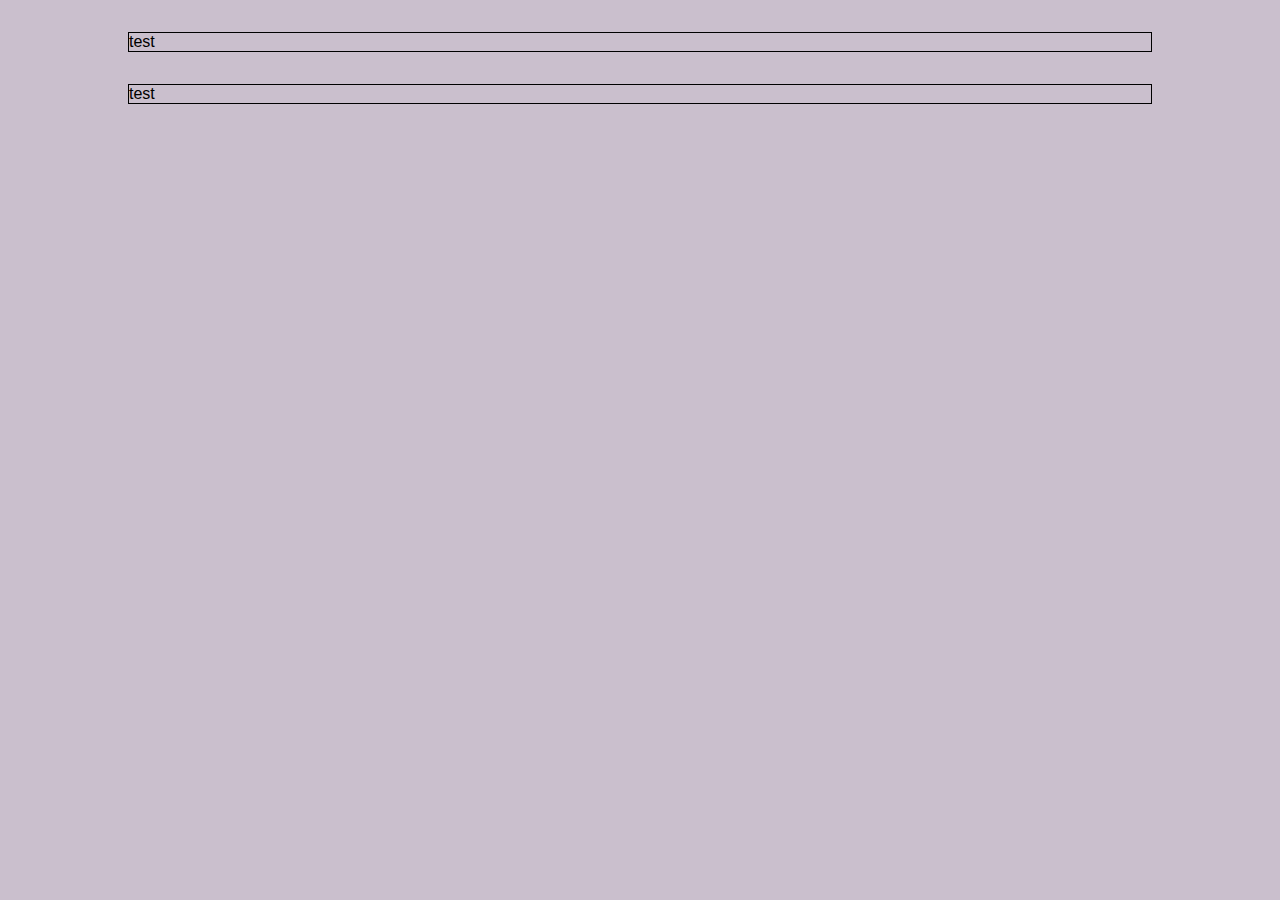
==== index.html @ 38efa1f1 "1" ====
<!DOCTYPE html>
<html lang="en">
<head>
    <meta charset="UTF-8">
    <meta name="viewport" content="width=device-width, initial-scale=1.0">
    <title>CV</title>
    <link rel="stylesheet" href="style.css">
</head>
<body>
    <section>
        <div>test</div>
        <div></div>
    </section>
    <nav></nav>
    <section>test</section>
</body>
</html>
---- style.css ----
body{
    margin: 0;
    background-color: #cabfcd;
}

section{
    border: 1px solid black;
    margin: 2em 10%;
    font-family:'Trebuchet MS', 'Lucida Sans Unicode', 'Lucida Grande', 'Lucida Sans', Arial, sans-serif;
}

.topContainer{
    display: grid;
}

.topItem{
    background-color: aliceblue;
}
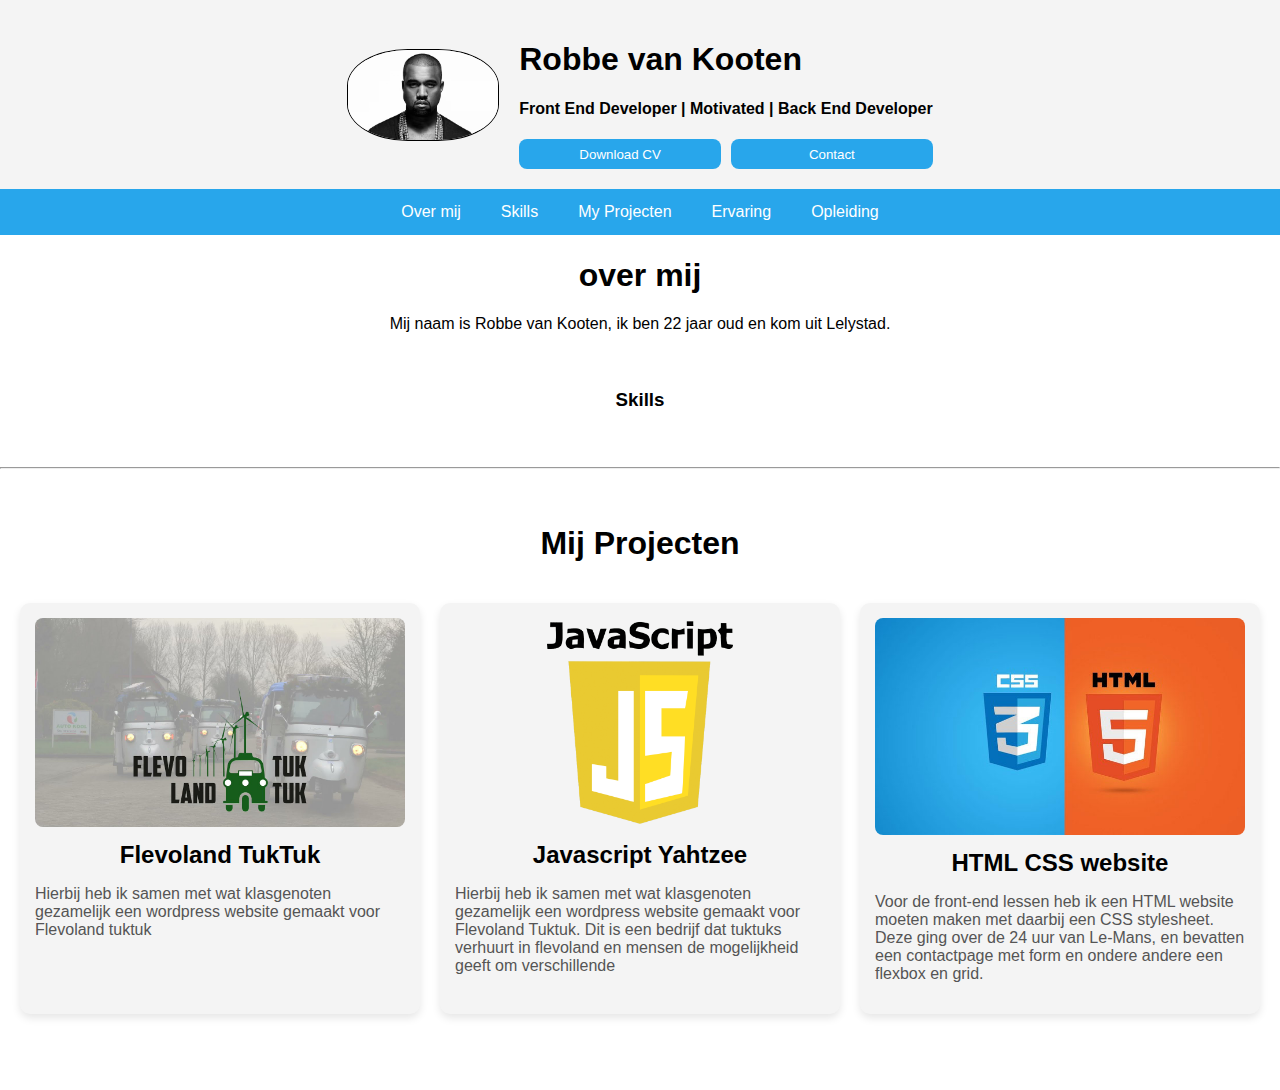
==== commit 00d811f5: "CV Website begin" ====
--- a/index.html
+++ b/index.html
@@ -1,17 +1,77 @@
 <!DOCTYPE html>
 <html lang="en">
-<head>
-    <meta charset="UTF-8">
-    <meta name="viewport" content="width=device-width, initial-scale=1.0">
-    <title>CV</title>
-    <link rel="stylesheet" href="style.css">
-</head>
-<body>
+  <head>
+    <meta charset="UTF-8" />
+    <meta name="viewport" content="width=device-width, initial-scale=1.0" />
+    <title>Simple Webpage</title>
+    <link rel="stylesheet" href="style.css" />
+  </head>
+  <body>
+    <header>
+      <div class="header">
+        <img src="Kanye.jpg" alt="Placeholder Image" />
+        <div class="header-text">
+          <h1>Robbe van Kooten</h1>
+          <h4>Front End Developer | Motivated | Back End Developer</h4>
+          <div class="headercontainer">
+            <button>Download CV</button>
+            <button>Contact</button>
+          </div>
+        </div>
+      </div>
+    </header>
+
     <section>
-        <div>test</div>
-        <div></div>
+      <div class="navbar">
+        <a href="#overmij">Over mij</a>
+        <a href="#skills">Skills</a>
+        <a href="#projecten">My Projecten</a>
+        <a href="#ervaring">Ervaring</a>
+        <a href="#opleiding">Opleiding</a>
+      </div>
     </section>
-    <nav></nav>
-    <section>test</section>
-</body>
-</html>+
+    <section id="overmij">
+      <h1>over mij</h1>
+      <p>Mij naam is Robbe van Kooten, ik ben 22 jaar oud en kom uit Lelystad.</p>
+    </section>
+    <section id="skills" class="categorie">
+        <h3>Skills</h3>
+        <p></p>
+    </section>
+    <hr>
+    <section id="projecten" class="categorie">
+      <h1>Mij Projecten</h1>
+      <div class="projects-grid">
+        <div class="project-card">
+          <img src="maxresdefault.jpg" alt="Flevoland TukTuk" />
+          <h2 class="project-title">Flevoland TukTuk</h2>
+          <p class="project-description">
+            Hierbij heb ik samen met wat klasgenoten gezamelijk een wordpress
+            website gemaakt voor Flevoland tuktuk
+          </p>
+        </div>
+        <div class="project-card">
+          <img src="1698604163003.png" alt="Flevoland TukTuk" />
+          <h2 class="project-title">Javascript Yahtzee</h2>
+          <p class="project-description">
+            Hierbij heb ik samen met wat klasgenoten gezamelijk een wordpress
+            website gemaakt voor Flevoland Tuktuk. Dit is een bedrijf dat tuktuks verhuurt in flevoland en mensen de mogelijkheid geeft om verschillende 
+          </p>
+        </div>
+        <div class="project-card">
+          <img src="HTMLCSS.jpg" alt="Flevoland TukTuk" />
+          <h2 class="project-title">HTML CSS website</h2>
+          <p class="project-description">
+            Voor de front-end lessen heb ik een HTML website moeten maken met
+            daarbij een CSS stylesheet. Deze ging over de 24 uur van Le-Mans, en
+            bevatten een contactpage met form en ondere andere een flexbox en
+            grid.
+          </p>
+        </div>
+      </div>
+    </section>
+    <section id="opleiding" class="categorie"></section>
+    <section id="ervaring" class="categorie"></section>
+  </body>
+</html>
--- a/style.css
+++ b/style.css
@@ -1,18 +1,109 @@
-body{
+body {
+    font-family: Arial, sans-serif;
     margin: 0;
-    background-color: #cabfcd;
+    padding: 0;
+    text-align: center; 
 }
 
-section{
-    border: 1px solid black;
-    margin: 2em 10%;
-    font-family:'Trebuchet MS', 'Lucida Sans Unicode', 'Lucida Grande', 'Lucida Sans', Arial, sans-serif;
+.categorie{
+    margin: 3.5em 0 ;
 }
 
-.topContainer{
-    display: grid;
+.header {
+    display: flex;
+    align-items: center;
+    justify-content: center; 
+    padding: 20px;
+    background-color: #f4f4f4;
+}
+.header img {
+    width: 150px;
+    height: auto;
+    margin-right: 20px;
+    border-radius: 40%;
+    border: 1px solid black;
+}
+.header-text {
+    max-width: 600px;
+    text-align: left; 
 }
 
-.topItem{
-    background-color: aliceblue;
-}+.header button{
+    background-color: #28A6EB;
+    color: white;
+    border: none;
+    /* display: inline-grid; */
+    height: 30px;
+    text-align: center;
+    border-radius: 8px;
+}
+
+.headercontainer{
+    display: grid;
+    grid-template-columns: 1fr 1fr;
+    gap:10px
+}
+.navbar {
+    background-color: #28A6EB;
+    overflow: hidden;
+    display: flex;
+    justify-content: center; 
+}
+.navbar a {
+    display: block;
+    color: white;
+    text-align: center;
+    padding: 14px 20px;
+    text-decoration: none;
+}
+
+
+.navbar a:hover {
+    background-color: #0077b6;
+    color: white;
+}
+
+
+.projects-grid {
+    display: grid;
+    grid-template-columns: repeat(auto-fit, minmax(250px, 1fr));
+    gap: 20px;
+    padding: 20px;
+}
+.project-card {
+    background-color: #f4f4f4;
+    padding: 15px;
+    border-radius: 10px;
+    box-shadow: 0 4px 8px rgba(0, 0, 0, 0.1);
+    text-align: left;
+    transition: transform 0.3s ease, box-shadow 0.3s ease; /* Smooth transition */
+}
+
+.project-card:hover {
+    transform: scale(1.05); /* Scale up the card slightly */
+    box-shadow: 0 6px 12px rgba(0, 0, 0, 0.2); /* Increase shadow for more depth */
+}
+
+.project-card img {
+    width: 100%;
+    height: auto;
+    border-radius: 8px;
+}
+.project-title {
+    font-size: 1.5em;
+    margin: 10px 0;
+    text-align: center;
+}
+.project-description {
+    font-size: 1em;
+    color: #555;
+}
+/* .project-link {
+    margin-top: 10px;
+    display: inline-block;
+    color: #007BFF;
+    text-decoration: none;
+}
+.project-link:hover {
+    text-decoration: underline;
+} */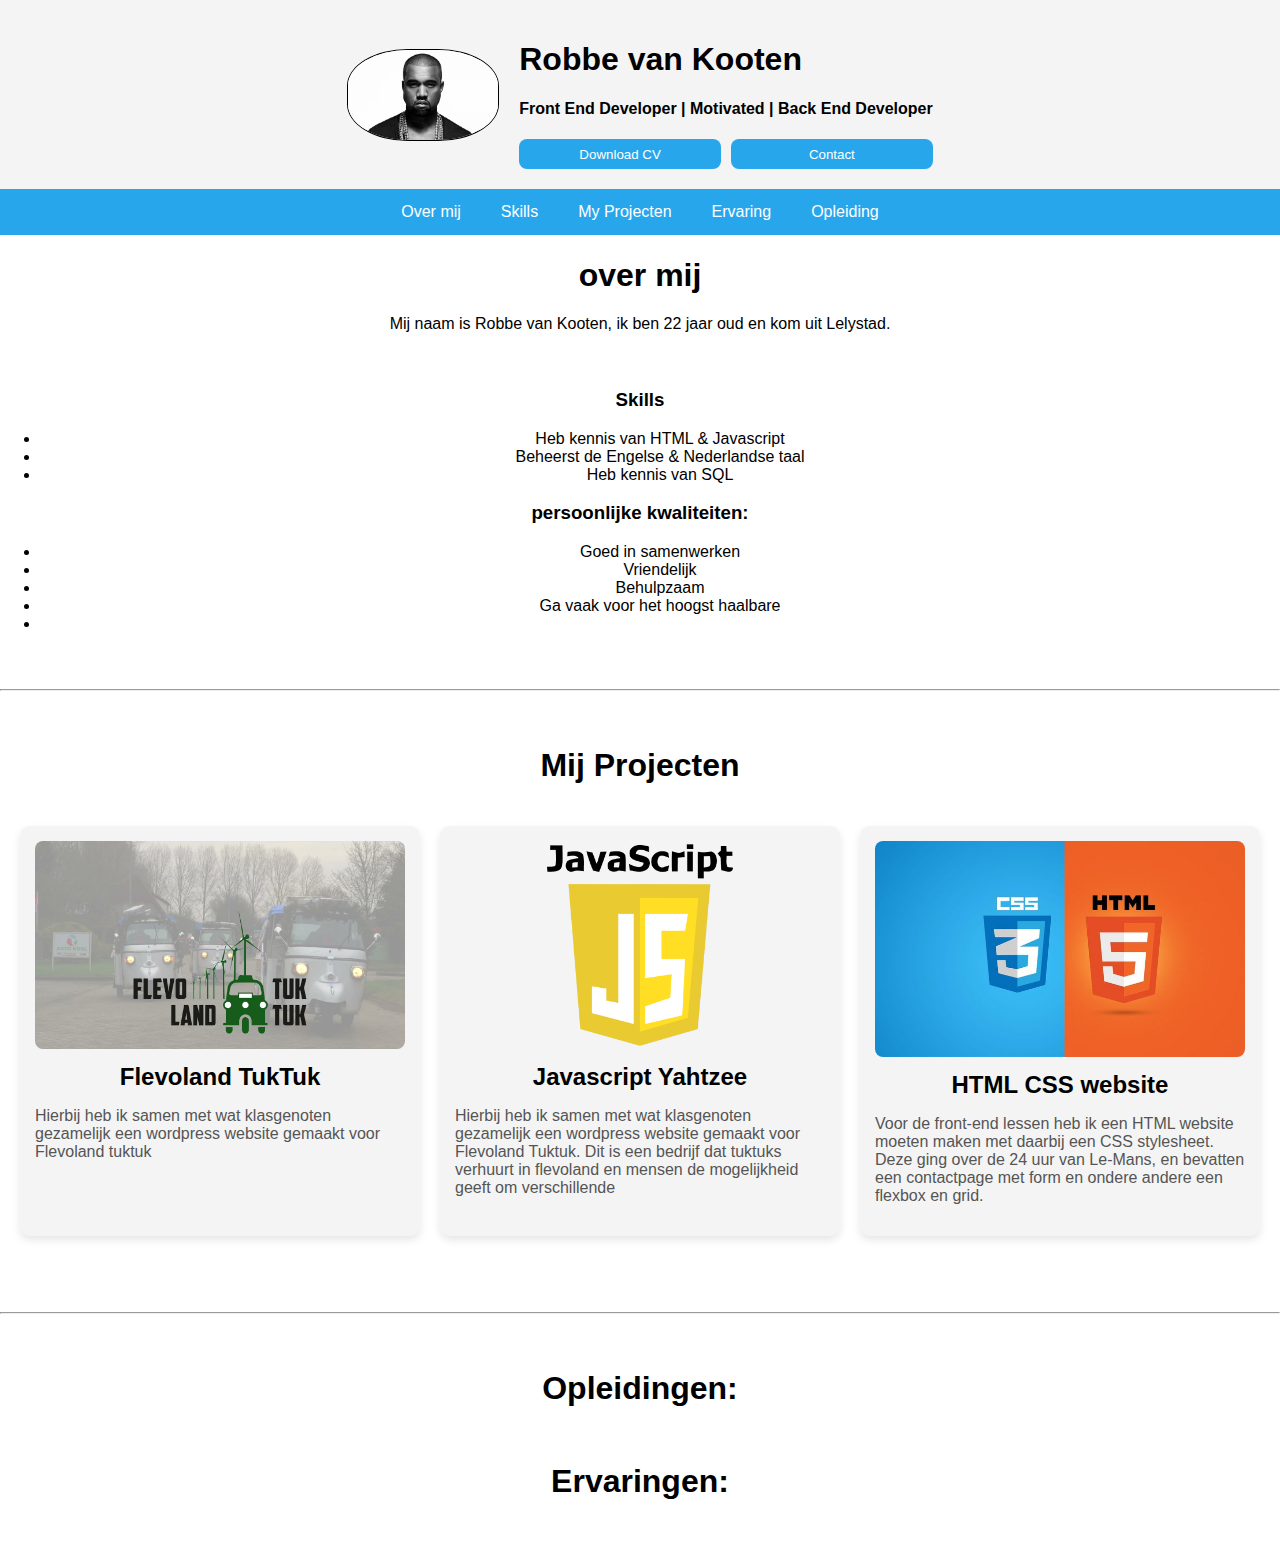
==== commit 7b9fee08: "Verdergegaan" ====
--- a/index.html
+++ b/index.html
@@ -37,7 +37,20 @@
     </section>
     <section id="skills" class="categorie">
         <h3>Skills</h3>
-        <p></p>
+        <ul>
+          <li>Heb kennis van HTML & Javascript</li>
+          <li>Beheerst de Engelse & Nederlandse taal</li>
+          <li>Heb kennis van SQL</li>
+        </ul>
+
+        <h3>persoonlijke kwaliteiten:</h3>
+        <ul>
+          <li>Goed in samenwerken</li>
+          <li>Vriendelijk</li>
+          <li>Behulpzaam</li>
+          <li>Ga vaak voor het hoogst haalbare</li>
+          <li></li>
+        </ul>
     </section>
     <hr>
     <section id="projecten" class="categorie">
@@ -71,7 +84,12 @@
         </div>
       </div>
     </section>
-    <section id="opleiding" class="categorie"></section>
-    <section id="ervaring" class="categorie"></section>
+    <hr>
+    <section id="opleiding" class="categorie">
+      <h1>Opleidingen:</h1>
+    </section>
+    <section id="ervaring" class="categorie">
+      <h1>Ervaringen:</h1>
+    </section>
   </body>
 </html>
